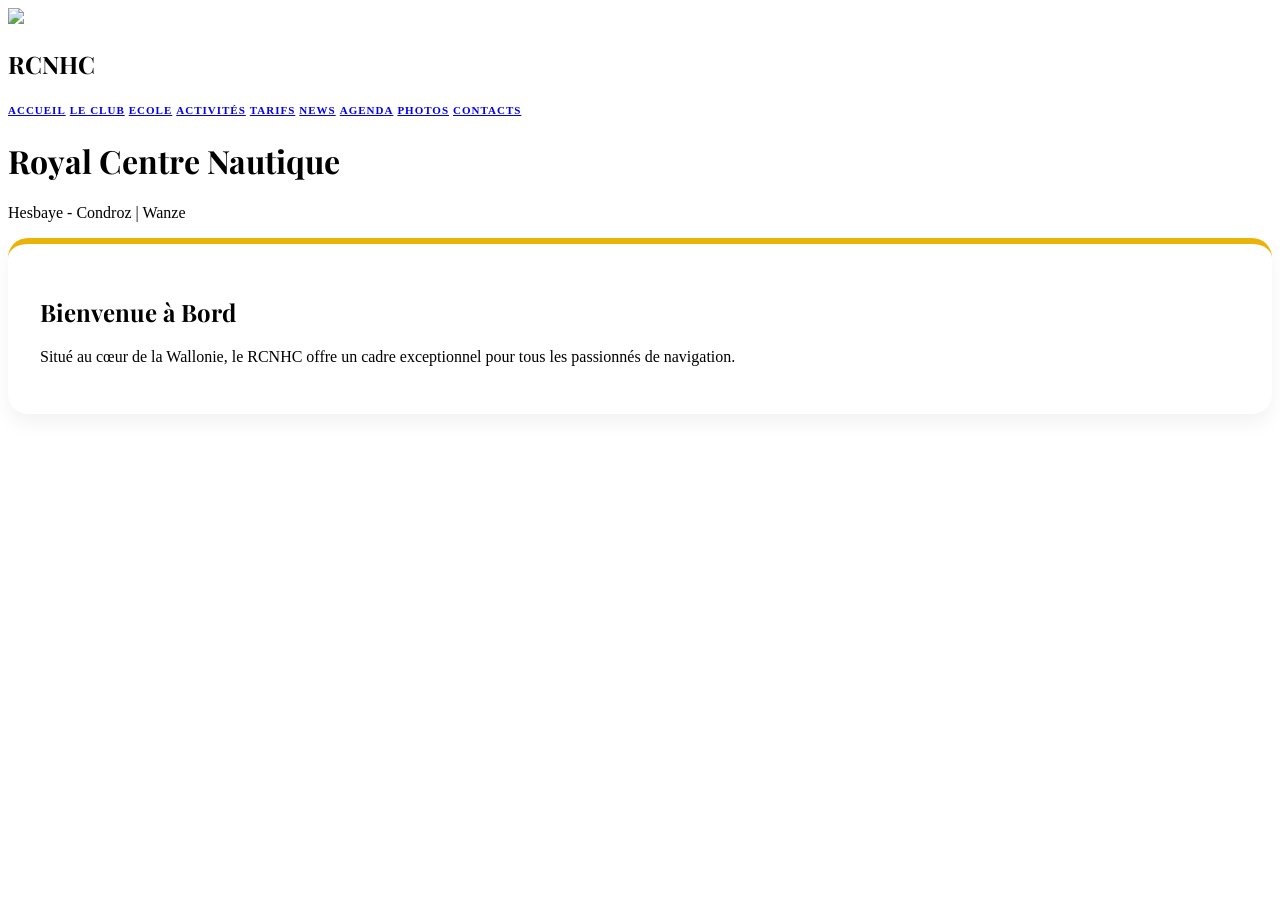
==== index.html @ adb5ff00 "Update index.html" ====
<!DOCTYPE html>
<html lang="fr">
<head>
    <meta charset="UTF-8"><meta name="viewport" content="width=device-width, initial-scale=1.0">
    <title>RCNHC - Accueil</title>
    <script src="https://cdn.tailwindcss.com"></script>
    <link href="https://fonts.googleapis.com/css2?family=Playfair+Display:wght@700&family=Inter:wght@400;600&display=swap" rel="stylesheet">
    <style>
        .font-royal { font-family: 'Playfair Display', serif; }
        .nav-link { font-size: 11px; font-weight: 600; text-transform: uppercase; letter-spacing: 1px; transition: 0.3s; }
        .card-royal { background: white; border-radius: 20px; padding: 2rem; box-shadow: 0 10px 20px rgba(0,0,0,0.05); border-top: 6px solid #EAB308; }
    </style>
</head>
<body class="bg-slate-50 font-['Inter']">
    <nav class="bg-[#002349] text-white p-4 shadow-xl sticky top-0 z-50 border-b border-yellow-600/30 flex justify-between items-center px-6 md:px-10">
        <div class="flex items-center">
            <img src="https://raw.githubusercontent.com/220880-spec/RCNHC_SITE/main/image_dd844a.png" class="h-10 w-10 rounded-full border border-yellow-500 mr-4">
            <h1 class="font-royal text-yellow-500 font-bold uppercase tracking-widest text-xs italic">RCNHC</h1>
        </div>
        <div class="flex flex-wrap gap-4 justify-end">
            <a href="index.html" class="nav-link text-yellow-500">Accueil</a>
            <a href="club.html" class="nav-link hover:text-yellow-500 text-white">Le Club</a>
            <a href="ecole.html" class="nav-link hover:text-yellow-500 text-white">Ecole</a>
            <a href="activites.html" class="nav-link hover:text-yellow-500 text-white">Activités</a>
            <a href="tarif.html" class="nav-link hover:text-yellow-500 text-white">Tarifs</a>
            <a href="news.html" class="nav-link hover:text-yellow-500 text-white">News</a>
            <a href="agenda.html" class="nav-link hover:text-yellow-500 text-white">Agenda</a>
            <a href="album.html" class="nav-link hover:text-yellow-500 text-white">Photos</a>
            <a href="contact.html" class="nav-link hover:text-yellow-500 text-white">Contacts</a>
        </div>
    </nav>

    <header class="bg-[#002349] py-24 text-center text-white border-b border-yellow-600/30">
        <h1 class="text-5xl font-royal text-yellow-500 uppercase tracking-[0.2em] mb-4 px-4">Royal Centre Nautique</h1>
        <p class="italic tracking-[0.4em] text-xs uppercase opacity-80">Hesbaye - Condroz | Wanze</p>
    </header>

    <main class="container mx-auto px-6 py-16 text-center">
        <div class="card-royal max-w-3xl mx-auto">
            <h2 class="text-3xl font-royal text-[#002349] mb-6 uppercase">Bienvenue à Bord</h2>
            <p class="text-slate-600 leading-relaxed italic">Situé au cœur de la Wallonie, le RCNHC offre un cadre exceptionnel pour tous les passionnés de navigation.</p>
        </div>
    </main>
</body>
</html>
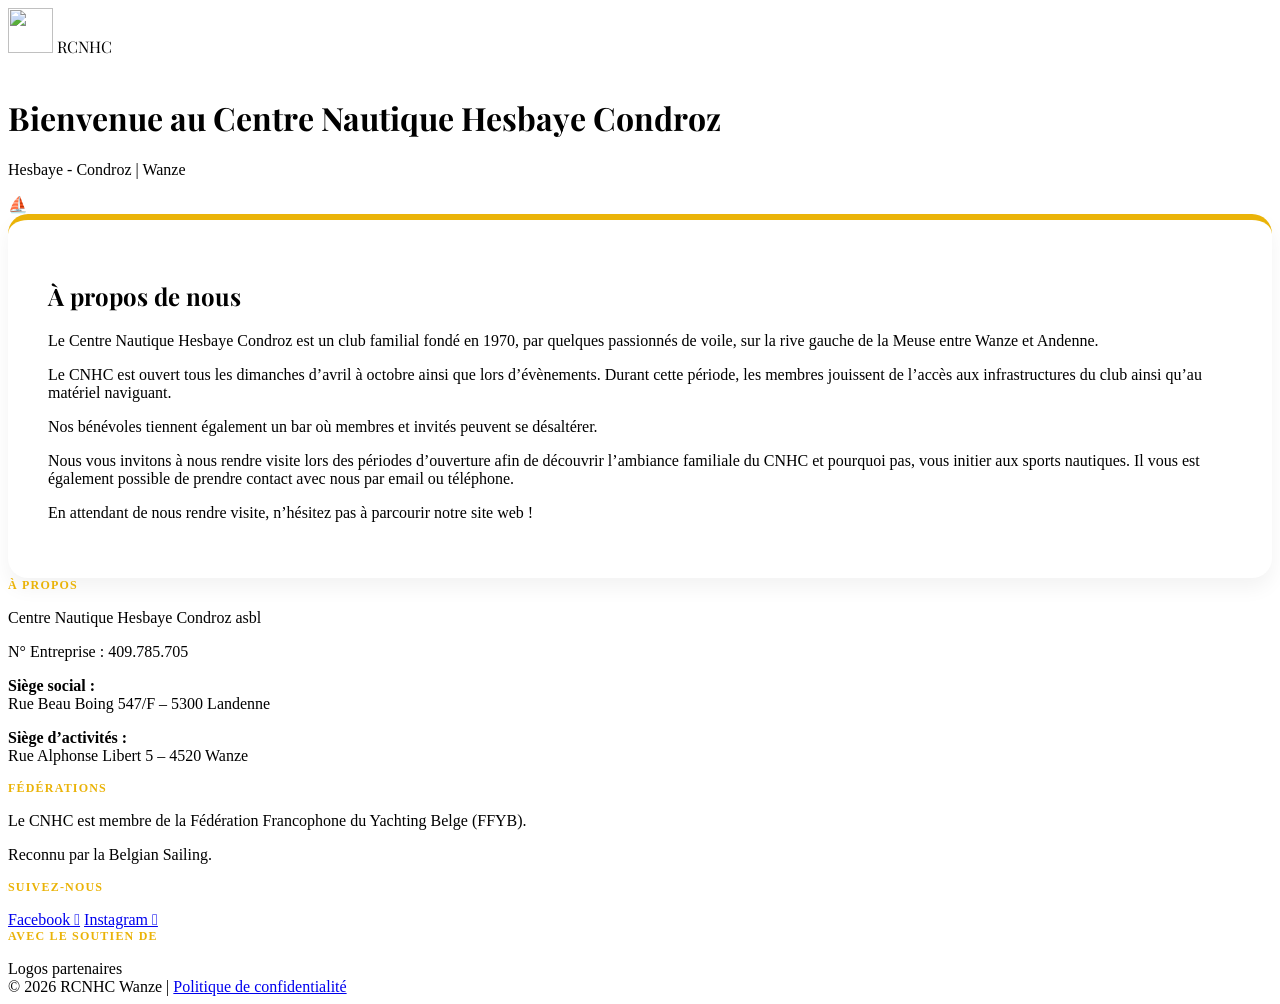
==== commit b89c486e: "Update index.html" ====
--- a/index.html
+++ b/index.html
@@ -1,45 +1,110 @@
 <!DOCTYPE html>
 <html lang="fr">
 <head>
-    <meta charset="UTF-8"><meta name="viewport" content="width=device-width, initial-scale=1.0">
+    <meta charset="UTF-8">
+    <meta name="viewport" content="width=device-width, initial-scale=1.0">
     <title>RCNHC - Accueil</title>
     <script src="https://cdn.tailwindcss.com"></script>
     <link href="https://fonts.googleapis.com/css2?family=Playfair+Display:wght@700&family=Inter:wght@400;600&display=swap" rel="stylesheet">
     <style>
         .font-royal { font-family: 'Playfair Display', serif; }
-        .nav-link { font-size: 11px; font-weight: 600; text-transform: uppercase; letter-spacing: 1px; transition: 0.3s; }
-        .card-royal { background: white; border-radius: 20px; padding: 2rem; box-shadow: 0 10px 20px rgba(0,0,0,0.05); border-top: 6px solid #EAB308; }
+        .nav-link { font-size: 11px; font-weight: 600; text-transform: uppercase; letter-spacing: 1px; transition: 0.3s; color: white; }
+        .nav-link:hover { color: #EAB308; }
+        .card-royal { background: white; border-radius: 20px; padding: 2.5rem; box-shadow: 0 10px 20px rgba(0,0,0,0.05); border-top: 6px solid #EAB308; }
+        .footer-title { color: #EAB308; font-weight: bold; text-transform: uppercase; letter-spacing: 0.1em; font-size: 0.75rem; margin-bottom: 1rem; display: block; }
     </style>
 </head>
-<body class="bg-slate-50 font-['Inter']">
-    <nav class="bg-[#002349] text-white p-4 shadow-xl sticky top-0 z-50 border-b border-yellow-600/30 flex justify-between items-center px-6 md:px-10">
-        <div class="flex items-center">
-            <img src="https://raw.githubusercontent.com/220880-spec/RCNHC_SITE/main/image_dd844a.png" class="h-10 w-10 rounded-full border border-yellow-500 mr-4">
-            <h1 class="font-royal text-yellow-500 font-bold uppercase tracking-widest text-xs italic">RCNHC</h1>
+<body class="bg-slate-50 font-['Inter'] text-slate-800 leading-relaxed">
+
+    <nav class="bg-[#002349] p-4 shadow-xl sticky top-0 z-50 border-b border-yellow-600/30 flex items-center px-6 md:px-10">
+        <div class="flex items-center flex-shrink-0">
+            <img src="https://raw.githubusercontent.com/220880-spec/RCNHC_SITE/main/image_dd844a.png" 
+                 style="height: 45px; width: 45px; object-fit: contain;" 
+                 class="rounded-full border border-yellow-500 mr-4">
+            <span class="font-royal text-yellow-500 font-bold uppercase tracking-widest text-sm italic">RCNHC</span>
         </div>
-        <div class="flex flex-wrap gap-4 justify-end">
+        <div class="flex-grow"></div>
+        <div class="flex flex-wrap gap-6 justify-end items-center">
             <a href="index.html" class="nav-link text-yellow-500">Accueil</a>
-            <a href="club.html" class="nav-link hover:text-yellow-500 text-white">Le Club</a>
-            <a href="ecole.html" class="nav-link hover:text-yellow-500 text-white">Ecole</a>
-            <a href="activites.html" class="nav-link hover:text-yellow-500 text-white">Activités</a>
-            <a href="tarif.html" class="nav-link hover:text-yellow-500 text-white">Tarifs</a>
-            <a href="news.html" class="nav-link hover:text-yellow-500 text-white">News</a>
-            <a href="agenda.html" class="nav-link hover:text-yellow-500 text-white">Agenda</a>
-            <a href="album.html" class="nav-link hover:text-yellow-500 text-white">Photos</a>
-            <a href="contact.html" class="nav-link hover:text-yellow-500 text-white">Contacts</a>
+            <a href="club.html" class="nav-link">Le Club</a>
+            <a href="ecole.html" class="nav-link">Ecole</a>
+            <a href="activites.html" class="nav-link">Activités</a>
+            <a href="tarif.html" class="nav-link">Tarifs</a>
+            <a href="news.html" class="nav-link">News</a>
+            <a href="agenda.html" class="nav-link">Agenda</a>
+            <a href="album.html" class="nav-link">Photos</a>
+            <a href="contact.html" class="nav-link">Contacts</a>
         </div>
     </nav>
 
-    <header class="bg-[#002349] py-24 text-center text-white border-b border-yellow-600/30">
-        <h1 class="text-5xl font-royal text-yellow-500 uppercase tracking-[0.2em] mb-4 px-4">Royal Centre Nautique</h1>
-        <p class="italic tracking-[0.4em] text-xs uppercase opacity-80">Hesbaye - Condroz | Wanze</p>
+    <header class="relative bg-[#002349] py-24 text-center text-white overflow-hidden border-b border-yellow-600/20">
+        <div class="relative z-10 px-6">
+            <h1 class="text-4xl md:text-5xl font-royal text-yellow-500 uppercase tracking-[0.2em] mb-4">
+                Bienvenue au Centre Nautique Hesbaye Condroz
+            </h1>
+            <p class="italic tracking-[0.4em] text-[10px] uppercase opacity-70">Hesbaye - Condroz | Wanze</p>
+        </div>
+        <div class="absolute inset-0 opacity-10 pointer-events-none flex justify-center items-center">
+            <span class="text-[20rem]">⛵</span>
+        </div>
     </header>
 
-    <main class="container mx-auto px-6 py-16 text-center">
-        <div class="card-royal max-w-3xl mx-auto">
-            <h2 class="text-3xl font-royal text-[#002349] mb-6 uppercase">Bienvenue à Bord</h2>
-            <p class="text-slate-600 leading-relaxed italic">Situé au cœur de la Wallonie, le RCNHC offre un cadre exceptionnel pour tous les passionnés de navigation.</p>
+    <main class="container mx-auto px-6 py-16 max-w-5xl">
+        
+        <article class="card-royal mb-16">
+            <h2 class="text-2xl font-royal text-[#002349] mb-8 uppercase tracking-widest border-b border-slate-100 pb-4">À propos de nous</h2>
+            
+            <div class="space-y-6 text-slate-600 italic">
+                <p>
+                    Le Centre Nautique Hesbaye Condroz est un <span class="text-[#002349] font-bold">club familial fondé en 1970</span>, par quelques passionnés de voile, sur la rive gauche de la Meuse entre Wanze et Andenne.
+                </p>
+                <p>
+                    Le CNHC est ouvert tous les <span class="text-[#002349] font-semibold">dimanches d’avril à octobre</span> ainsi que lors d’évènements. Durant cette période, les membres jouissent de l’accès aux infrastructures du club ainsi qu’au matériel naviguant.
+                </p>
+                <p>
+                    Nos bénévoles tiennent également un bar où membres et invités peuvent se désaltérer.
+                </p>
+                <p>
+                    Nous vous invitons à nous rendre visite lors des périodes d’ouverture afin de découvrir l’ambiance familiale du CNHC et pourquoi pas, vous initier aux sports nautiques. Il vous est également possible de prendre contact avec nous par email ou téléphone.
+                </p>
+                <p class="text-[#002349] font-bold pt-4">
+                    En attendant de nous rendre visite, n’hésitez pas à parcourir notre site web !
+                </p>
+            </div>
+        </article>
+
+        <div class="grid md:grid-cols-3 gap-12 text-sm border-t border-slate-200 pt-16">
+            
+            <div>
+                <span class="footer-title">À Propos</span>
+                <p class="font-bold text-[#002349] mb-2 uppercase text-[11px]">Centre Nautique Hesbaye Condroz asbl</p>
+                <p class="text-slate-500 mb-4 italic">N° Entreprise : 409.785.705</p>
+                <p class="mb-2"><strong class="text-[#002349] uppercase text-[10px]">Siège social :</strong><br><span class="text-slate-500 italic">Rue Beau Boing 547/F – 5300 Landenne</span></p>
+                <p><strong class="text-[#002349] uppercase text-[10px]">Siège d’activités :</strong><br><span class="text-slate-500 italic">Rue Alphonse Libert 5 – 4520 Wanze</span></p>
+            </div>
+
+            <div>
+                <span class="footer-title">Fédérations</span>
+                <p class="mb-4 italic text-slate-600">Le CNHC est membre de la <span class="font-bold">Fédération Francophone du Yachting Belge (FFYB)</span>.</p>
+                <p class="italic text-slate-600">Reconnu par la <span class="font-bold">Belgian Sailing</span>.</p>
+            </div>
+
+            <div class="text-center md:text-left">
+                <span class="footer-title">Suivez-nous</span>
+                <div class="flex gap-4 mb-8 justify-center md:justify-start">
+                    <a href="#" class="text-2xl grayscale hover:grayscale-0 transition">Facebook </a>
+                    <a href="#" class="text-2xl grayscale hover:grayscale-0 transition">Instagram </a>
+                </div>
+                <span class="footer-title">Avec le soutien de</span>
+                <div class="bg-slate-200 h-16 w-32 rounded flex items-center justify-center italic text-slate-400 text-[10px]">Logos partenaires</div>
+            </div>
+
         </div>
     </main>
+
+    <footer class="bg-[#002349] text-slate-500 py-10 text-center text-[10px] tracking-widest uppercase mt-20 border-t border-yellow-600/10">
+        &copy; 2026 RCNHC Wanze | <a href="#" class="hover:text-yellow-500 transition">Politique de confidentialité</a>
+    </footer>
+
 </body>
 </html>
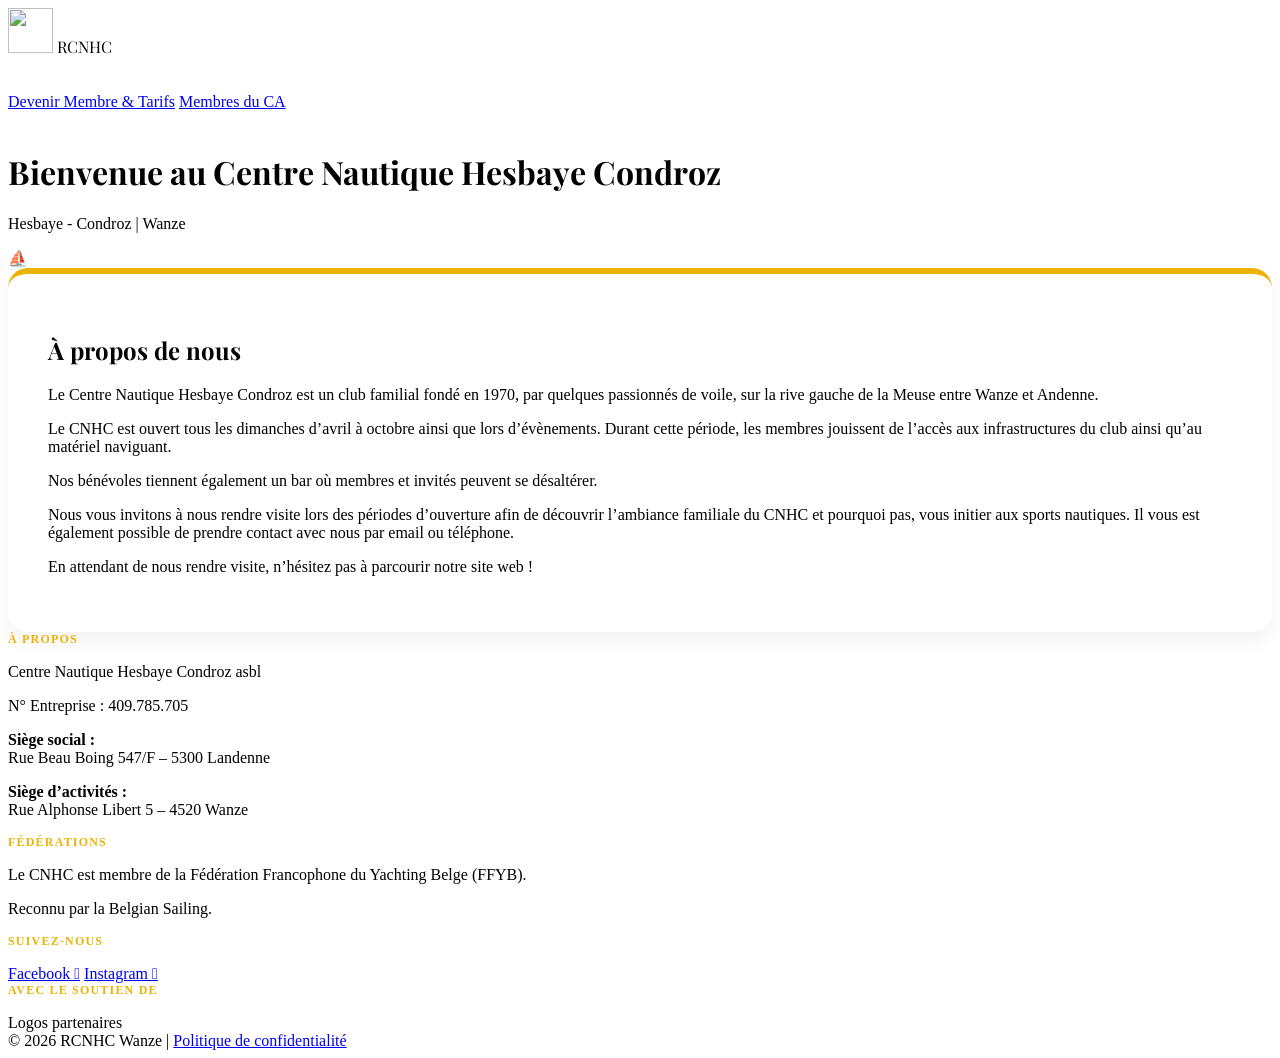
==== commit 83d603fa: "Update index.html" ====
--- a/index.html
+++ b/index.html
@@ -17,24 +17,34 @@
 <body class="bg-slate-50 font-['Inter'] text-slate-800 leading-relaxed">
 
     <nav class="bg-[#002349] p-4 shadow-xl sticky top-0 z-50 border-b border-yellow-600/30 flex items-center px-6 md:px-10">
-        <div class="flex items-center flex-shrink-0">
-            <img src="https://raw.githubusercontent.com/220880-spec/RCNHC_SITE/main/image_dd844a.png" 
-                 style="height: 45px; width: 45px; object-fit: contain;" 
-                 class="rounded-full border border-yellow-500 mr-4">
-            <span class="font-royal text-yellow-500 font-bold uppercase tracking-widest text-sm italic">RCNHC</span>
+        <nav class="bg-[#002349] p-4 shadow-xl sticky top-0 z-50 border-b border-yellow-600/30 flex items-center px-6 md:px-10">
+    <div class="flex items-center flex-shrink-0">
+        <img src="https://raw.githubusercontent.com/220880-spec/RCNHC_SITE/main/image_dd844a.png" 
+             style="height: 45px; width: 45px; object-fit: contain;" 
+             class="rounded-full border border-yellow-500 mr-4">
+        <span class="font-royal text-yellow-500 font-bold uppercase tracking-widest text-sm italic">RCNHC</span>
+    </div>
+
+    <div class="flex-grow"></div>
+
+    <div class="flex flex-wrap gap-6 justify-end items-center">
+        <a href="index.html" class="nav-link">Accueil</a>
+        
+        <div class="dropdown">
+            <a href="club.html" class="nav-link">Le Club ▼</a>
+            <div class="dropdown-content">
+                <a href="club.html#devenir-membre" class="dropdown-item">Devenir Membre & Tarifs</a>
+                <a href="club.html#comite" class="dropdown-item">Membres du CA</a>
+            </div>
         </div>
-        <div class="flex-grow"></div>
-        <div class="flex flex-wrap gap-6 justify-end items-center">
-            <a href="index.html" class="nav-link text-yellow-500">Accueil</a>
-            <a href="club.html" class="nav-link">Le Club</a>
-            <a href="ecole.html" class="nav-link">Ecole</a>
-            <a href="activites.html" class="nav-link">Activités</a>
-            <a href="tarif.html" class="nav-link">Tarifs</a>
-            <a href="news.html" class="nav-link">News</a>
-            <a href="agenda.html" class="nav-link">Agenda</a>
-            <a href="album.html" class="nav-link">Photos</a>
-            <a href="contact.html" class="nav-link">Contacts</a>
-        </div>
+
+        <a href="ecole.html" class="nav-link">Ecole</a>
+        <a href="activites.html" class="nav-link">Activités</a>
+        <a href="news.html" class="nav-link">News</a>
+        <a href="agenda.html" class="nav-link">Agenda</a>
+        <a href="contact.html" class="nav-link">Contacts</a>
+    </div>
+</nav>
     </nav>
 
     <header class="relative bg-[#002349] py-24 text-center text-white overflow-hidden border-b border-yellow-600/20">
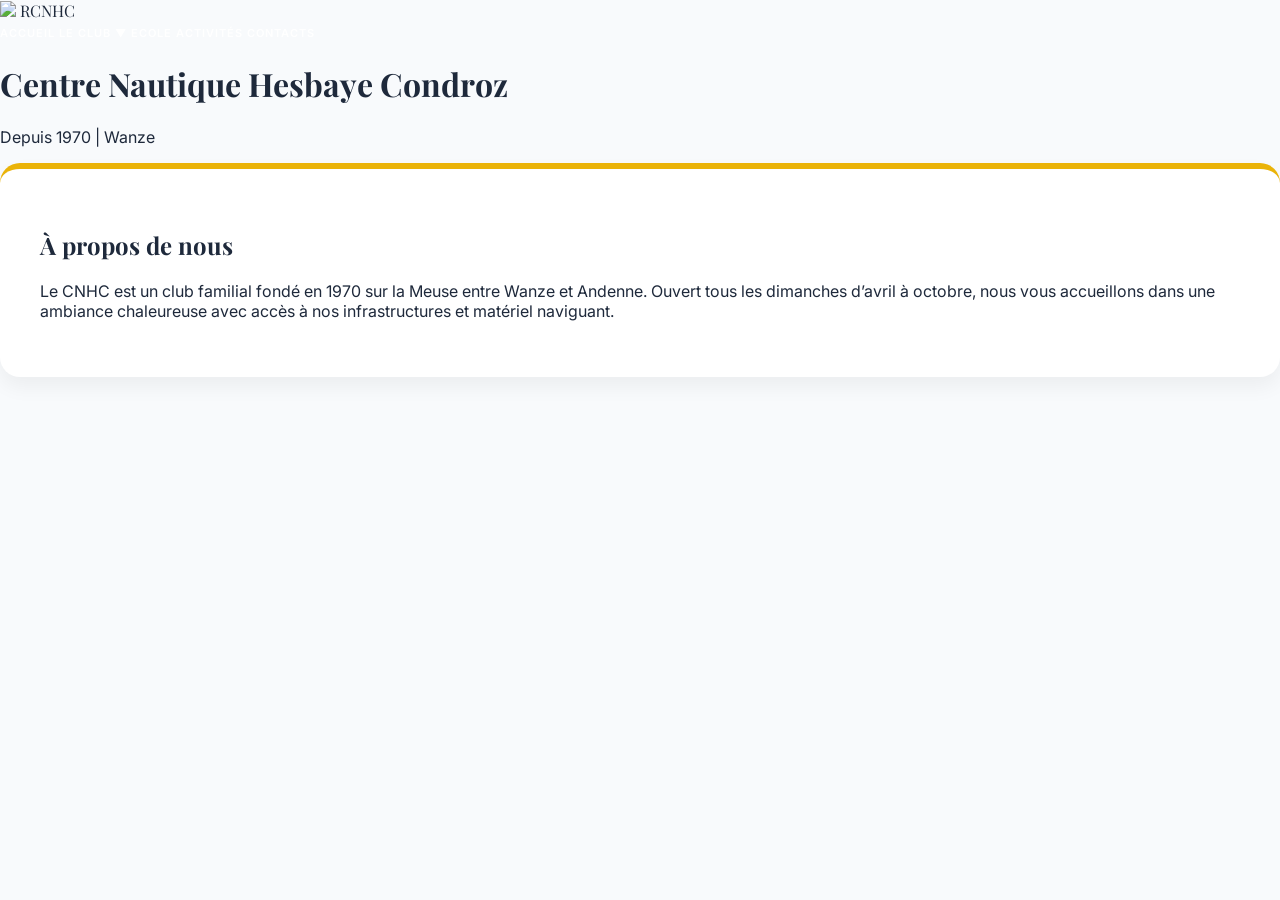
==== commit 094b27fe: "Update index.html" ====
--- a/index.html
+++ b/index.html
@@ -2,119 +2,45 @@
 <html lang="fr">
 <head>
     <meta charset="UTF-8">
-    <meta name="viewport" content="width=device-width, initial-scale=1.0">
     <title>RCNHC - Accueil</title>
     <script src="https://cdn.tailwindcss.com"></script>
     <link href="https://fonts.googleapis.com/css2?family=Playfair+Display:wght@700&family=Inter:wght@400;600&display=swap" rel="stylesheet">
-    <style>
-        .font-royal { font-family: 'Playfair Display', serif; }
-        .nav-link { font-size: 11px; font-weight: 600; text-transform: uppercase; letter-spacing: 1px; transition: 0.3s; color: white; }
-        .nav-link:hover { color: #EAB308; }
-        .card-royal { background: white; border-radius: 20px; padding: 2.5rem; box-shadow: 0 10px 20px rgba(0,0,0,0.05); border-top: 6px solid #EAB308; }
-        .footer-title { color: #EAB308; font-weight: bold; text-transform: uppercase; letter-spacing: 0.1em; font-size: 0.75rem; margin-bottom: 1rem; display: block; }
-    </style>
+    <link rel="stylesheet" href="style.css">
 </head>
-<body class="bg-slate-50 font-['Inter'] text-slate-800 leading-relaxed">
-
-    <nav class="bg-[#002349] p-4 shadow-xl sticky top-0 z-50 border-b border-yellow-600/30 flex items-center px-6 md:px-10">
-        <nav class="bg-[#002349] p-4 shadow-xl sticky top-0 z-50 border-b border-yellow-600/30 flex items-center px-6 md:px-10">
-    <div class="flex items-center flex-shrink-0">
-        <img src="https://raw.githubusercontent.com/220880-spec/RCNHC_SITE/main/image_dd844a.png" 
-             style="height: 45px; width: 45px; object-fit: contain;" 
-             class="rounded-full border border-yellow-500 mr-4">
-        <span class="font-royal text-yellow-500 font-bold uppercase tracking-widest text-sm italic">RCNHC</span>
-    </div>
-
-    <div class="flex-grow"></div>
-
-    <div class="flex flex-wrap gap-6 justify-end items-center">
-        <a href="index.html" class="nav-link">Accueil</a>
-        
-        <div class="dropdown">
-            <a href="club.html" class="nav-link">Le Club ▼</a>
-            <div class="dropdown-content">
-                <a href="club.html#devenir-membre" class="dropdown-item">Devenir Membre & Tarifs</a>
-                <a href="club.html#comite" class="dropdown-item">Membres du CA</a>
+<body>
+    <nav class="bg-[#002349] p-4 flex items-center px-10 border-b border-yellow-600/30 sticky top-0 z-50">
+        <div class="flex items-center">
+            <img src="https://raw.githubusercontent.com/220880-spec/RCNHC_SITE/main/image_dd844a.png" class="h-10 w-10 mr-4 rounded-full border border-yellow-500">
+            <span class="font-royal text-yellow-500 font-bold uppercase tracking-widest text-sm italic">RCNHC</span>
+        </div>
+        <div class="flex-grow"></div>
+        <div class="flex gap-6 items-center">
+            <a href="index.html" class="nav-link text-yellow-500">Accueil</a>
+            <div class="dropdown">
+                <a href="#" class="nav-link">Le Club ▼</a>
+                <div class="dropdown-content">
+                    <a href="devenir-membre.html" class="dropdown-item">Devenir Membre & Tarifs</a>
+                    <a href="comite.html" class="dropdown-item">Membres du CA</a>
+                </div>
             </div>
+            <a href="ecole.html" class="nav-link">Ecole</a>
+            <a href="activites.html" class="nav-link">Activités</a>
+            <a href="contact.html" class="nav-link">Contacts</a>
         </div>
-
-        <a href="ecole.html" class="nav-link">Ecole</a>
-        <a href="activites.html" class="nav-link">Activités</a>
-        <a href="news.html" class="nav-link">News</a>
-        <a href="agenda.html" class="nav-link">Agenda</a>
-        <a href="contact.html" class="nav-link">Contacts</a>
-    </div>
-</nav>
     </nav>
 
-    <header class="relative bg-[#002349] py-24 text-center text-white overflow-hidden border-b border-yellow-600/20">
-        <div class="relative z-10 px-6">
-            <h1 class="text-4xl md:text-5xl font-royal text-yellow-500 uppercase tracking-[0.2em] mb-4">
-                Bienvenue au Centre Nautique Hesbaye Condroz
-            </h1>
-            <p class="italic tracking-[0.4em] text-[10px] uppercase opacity-70">Hesbaye - Condroz | Wanze</p>
-        </div>
-        <div class="absolute inset-0 opacity-10 pointer-events-none flex justify-center items-center">
-            <span class="text-[20rem]">⛵</span>
-        </div>
+    <header class="bg-[#002349] py-24 text-center text-white border-b border-yellow-600/20">
+        <h1 class="text-4xl font-royal text-yellow-500 uppercase tracking-widest">Centre Nautique Hesbaye Condroz</h1>
+        <p class="text-[10px] italic tracking-[0.4em] mt-4 opacity-70 uppercase">Depuis 1970 | Wanze</p>
     </header>
 
-    <main class="container mx-auto px-6 py-16 max-w-5xl">
-        
-        <article class="card-royal mb-16">
-            <h2 class="text-2xl font-royal text-[#002349] mb-8 uppercase tracking-widest border-b border-slate-100 pb-4">À propos de nous</h2>
-            
-            <div class="space-y-6 text-slate-600 italic">
-                <p>
-                    Le Centre Nautique Hesbaye Condroz est un <span class="text-[#002349] font-bold">club familial fondé en 1970</span>, par quelques passionnés de voile, sur la rive gauche de la Meuse entre Wanze et Andenne.
-                </p>
-                <p>
-                    Le CNHC est ouvert tous les <span class="text-[#002349] font-semibold">dimanches d’avril à octobre</span> ainsi que lors d’évènements. Durant cette période, les membres jouissent de l’accès aux infrastructures du club ainsi qu’au matériel naviguant.
-                </p>
-                <p>
-                    Nos bénévoles tiennent également un bar où membres et invités peuvent se désaltérer.
-                </p>
-                <p>
-                    Nous vous invitons à nous rendre visite lors des périodes d’ouverture afin de découvrir l’ambiance familiale du CNHC et pourquoi pas, vous initier aux sports nautiques. Il vous est également possible de prendre contact avec nous par email ou téléphone.
-                </p>
-                <p class="text-[#002349] font-bold pt-4">
-                    En attendant de nous rendre visite, n’hésitez pas à parcourir notre site web !
-                </p>
-            </div>
-        </article>
-
-        <div class="grid md:grid-cols-3 gap-12 text-sm border-t border-slate-200 pt-16">
-            
-            <div>
-                <span class="footer-title">À Propos</span>
-                <p class="font-bold text-[#002349] mb-2 uppercase text-[11px]">Centre Nautique Hesbaye Condroz asbl</p>
-                <p class="text-slate-500 mb-4 italic">N° Entreprise : 409.785.705</p>
-                <p class="mb-2"><strong class="text-[#002349] uppercase text-[10px]">Siège social :</strong><br><span class="text-slate-500 italic">Rue Beau Boing 547/F – 5300 Landenne</span></p>
-                <p><strong class="text-[#002349] uppercase text-[10px]">Siège d’activités :</strong><br><span class="text-slate-500 italic">Rue Alphonse Libert 5 – 4520 Wanze</span></p>
-            </div>
-
-            <div>
-                <span class="footer-title">Fédérations</span>
-                <p class="mb-4 italic text-slate-600">Le CNHC est membre de la <span class="font-bold">Fédération Francophone du Yachting Belge (FFYB)</span>.</p>
-                <p class="italic text-slate-600">Reconnu par la <span class="font-bold">Belgian Sailing</span>.</p>
-            </div>
-
-            <div class="text-center md:text-left">
-                <span class="footer-title">Suivez-nous</span>
-                <div class="flex gap-4 mb-8 justify-center md:justify-start">
-                    <a href="#" class="text-2xl grayscale hover:grayscale-0 transition">Facebook </a>
-                    <a href="#" class="text-2xl grayscale hover:grayscale-0 transition">Instagram </a>
-                </div>
-                <span class="footer-title">Avec le soutien de</span>
-                <div class="bg-slate-200 h-16 w-32 rounded flex items-center justify-center italic text-slate-400 text-[10px]">Logos partenaires</div>
-            </div>
-
+    <main class="container mx-auto px-6 py-16 max-w-4xl">
+        <div class="card-royal">
+            <h2 class="text-2xl font-royal text-[#002349] mb-8 uppercase border-b pb-4">À propos de nous</h2>
+            <p class="italic text-slate-600 leading-relaxed">
+                Le CNHC est un club familial fondé en 1970 sur la Meuse entre Wanze et Andenne. Ouvert tous les dimanches d’avril à octobre, nous vous accueillons dans une ambiance chaleureuse avec accès à nos infrastructures et matériel naviguant.
+            </p>
         </div>
     </main>
-
-    <footer class="bg-[#002349] text-slate-500 py-10 text-center text-[10px] tracking-widest uppercase mt-20 border-t border-yellow-600/10">
-        &copy; 2026 RCNHC Wanze | <a href="#" class="hover:text-yellow-500 transition">Politique de confidentialité</a>
-    </footer>
-
 </body>
 </html>
--- a/style.css
+++ b/style.css
@@ -0,0 +1,55 @@
+/* --- BASES & TYPO --- */
+.font-royal { font-family: 'Playfair Display', serif; }
+body { font-family: 'Inter', sans-serif; background-color: #f8fafc; color: #1e293b; margin: 0; }
+
+/* --- NAVIGATION & MENU DÉROULANT --- */
+.nav-link { 
+    font-size: 11px; 
+    font-weight: 600; 
+    text-transform: uppercase; 
+    letter-spacing: 1px; 
+    color: white; 
+    transition: 0.3s;
+    text-decoration: none;
+}
+.nav-link:hover { color: #EAB308; }
+
+.dropdown { position: relative; display: inline-block; }
+
+.dropdown-content {
+    display: none; 
+    position: absolute; 
+    background-color: #002349;
+    min-width: 240px; 
+    box-shadow: 0px 10px 20px rgba(0,0,0,0.5); 
+    z-index: 1000; 
+    border-top: 4px solid #EAB308;
+    top: 100%; 
+    left: 0;
+    flex-direction: column; /* Force l'alignement vertical */
+}
+
+.dropdown:hover .dropdown-content { display: flex; }
+
+.dropdown-item {
+    display: block;
+    padding: 15px 20px;
+    color: white;
+    font-size: 10px;
+    text-transform: uppercase;
+    letter-spacing: 1px;
+    text-decoration: none;
+    border-bottom: 1px solid rgba(255,255,255,0.05);
+    text-align: left;
+}
+.dropdown-item:hover { background-color: #003366; color: #EAB308; }
+
+/* --- COMPOSANTS --- */
+.card-royal { 
+    background: white; 
+    border-radius: 20px; 
+    padding: 2.5rem; 
+    box-shadow: 0 10px 20px rgba(0,0,0,0.05); 
+    border-top: 6px solid #EAB308; 
+}
+.price-tag { color: #002349; font-weight: 800; font-size: 2.5rem; }
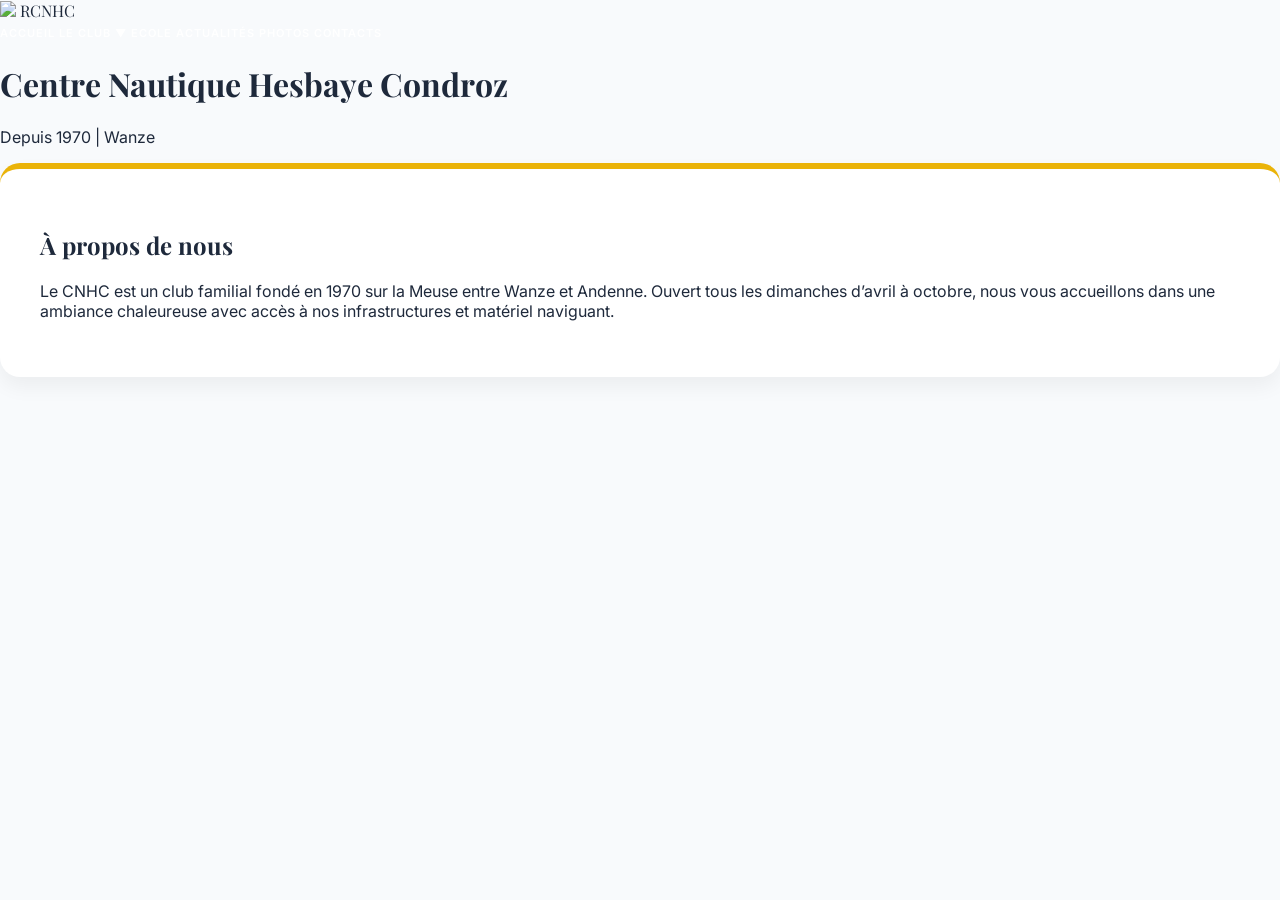
==== commit 0c5ed705: "Update index.html" ====
--- a/index.html
+++ b/index.html
@@ -24,7 +24,8 @@
                 </div>
             </div>
             <a href="ecole.html" class="nav-link">Ecole</a>
-            <a href="activites.html" class="nav-link">Activités</a>
+            <a href="news.html" class="nav-link text-yellow-500">Actualités</a>
+            <a href="album.html" class="nav-link">Photos</a>
             <a href="contact.html" class="nav-link">Contacts</a>
         </div>
     </nav>
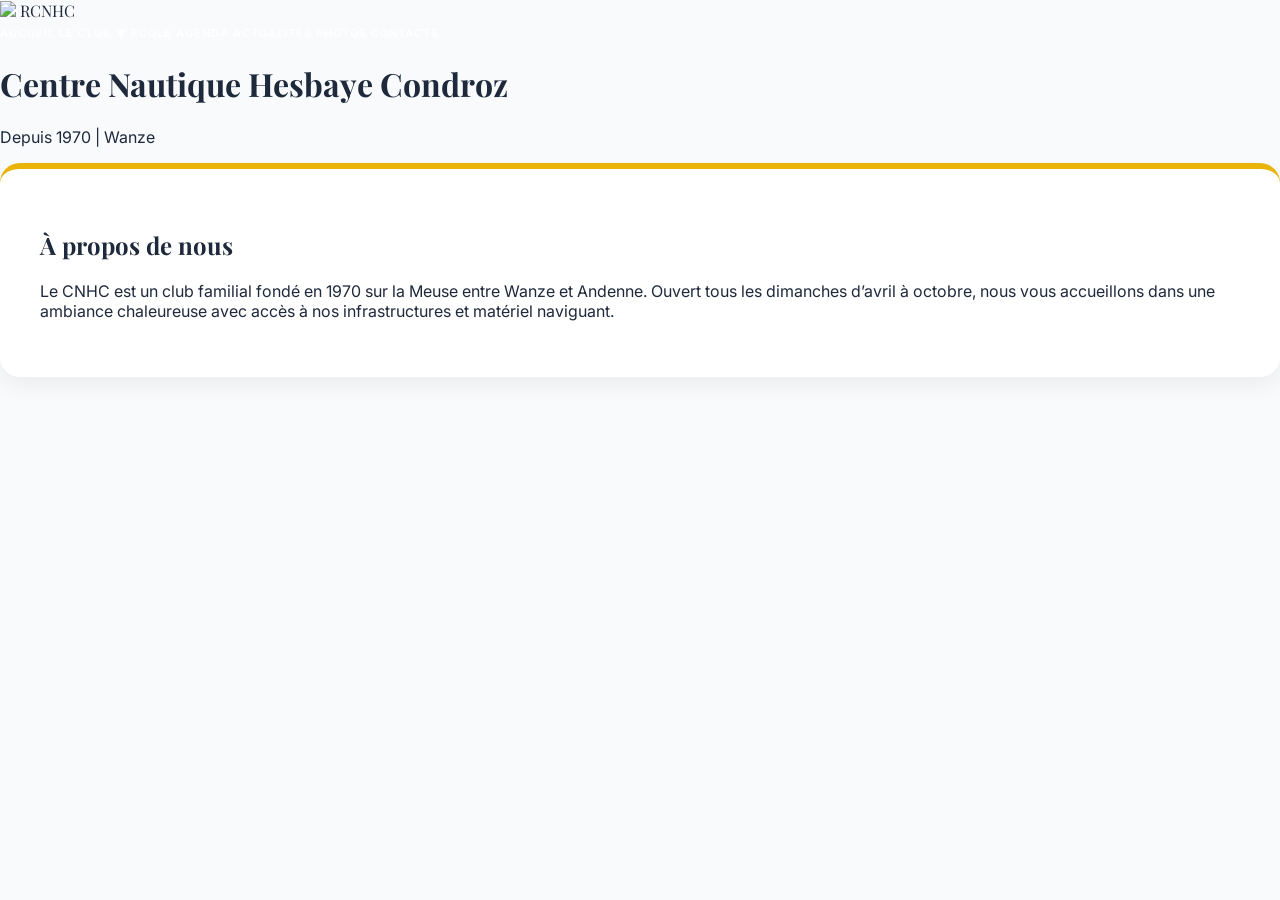
==== commit 9ccb8e29: "Update index.html" ====
--- a/index.html
+++ b/index.html
@@ -24,7 +24,8 @@
                 </div>
             </div>
             <a href="ecole.html" class="nav-link">Ecole</a>
-            <a href="news.html" class="nav-link text-yellow-500">Actualités</a>
+            <a href="agenda.html" class="nav-link">Agenda</a>
+            <a href="news.html" class="nav-link ">Actualités</a>
             <a href="album.html" class="nav-link">Photos</a>
             <a href="contact.html" class="nav-link">Contacts</a>
         </div>
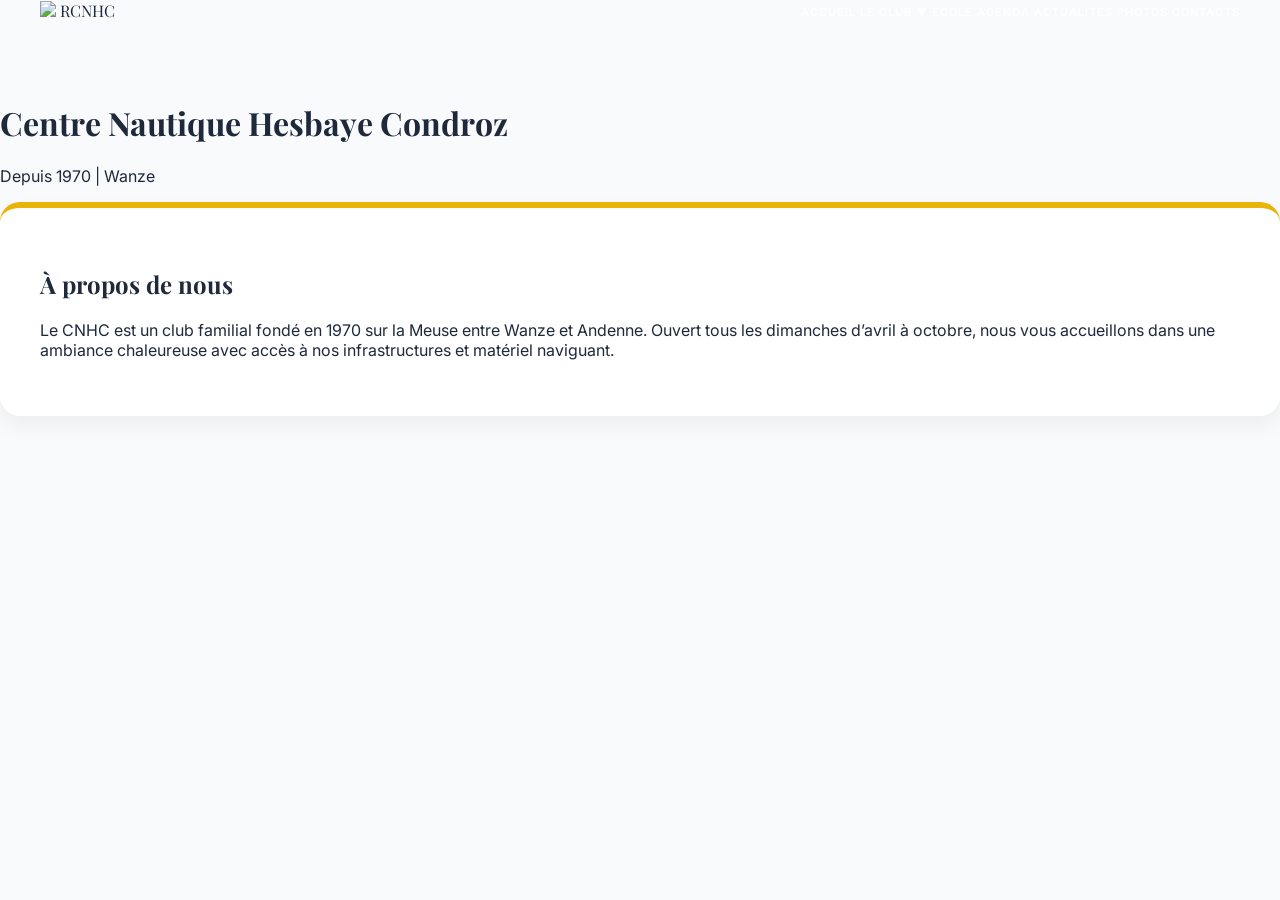
==== commit d698e05e: "Update index.html" ====
--- a/index.html
+++ b/index.html
@@ -8,29 +8,32 @@
     <link rel="stylesheet" href="style.css">
 </head>
 <body>
-    <nav class="bg-[#002349] p-4 flex items-center px-10 border-b border-yellow-600/30 sticky top-0 z-50">
-        <div class="flex items-center">
-            <img src="https://raw.githubusercontent.com/220880-spec/RCNHC_SITE/main/image_dd844a.png" class="h-10 w-10 mr-4 rounded-full border border-yellow-500">
-            <span class="font-royal text-yellow-500 font-bold uppercase tracking-widest text-sm italic">RCNHC</span>
+    <nav class="bg-[#002349] p-4 flex items-center px-10 border-b border-yellow-600/30 sticky top-0 z-50 h-[80px]">
+    <div class="flex items-center">
+        <img src="https://raw.githubusercontent.com/220880-spec/RCNHC_SITE/main/image_dd844a.png" class="h-10 w-10 mr-4 rounded-full border border-yellow-500 object-cover shadow-sm">
+        <span class="font-royal text-yellow-500 font-bold uppercase tracking-widest text-sm italic">RCNHC</span>
+    </div>
+
+    <div class="flex-grow"></div>
+
+    <div class="flex gap-8 items-center h-full">
+        <a href="index.html" class="nav-link" id="nav-index">Accueil</a>
+        
+        <div class="dropdown h-full flex items-center">
+            <a href="#" class="nav-link" id="nav-club">Le Club ▼</a>
+            <div class="dropdown-content">
+                <a href="devenir-membre.html" class="dropdown-item">Devenir Membre & Tarifs</a>
+                <a href="comite.html" class="dropdown-item">Membres du CA</a>
+            </div>
         </div>
-        <div class="flex-grow"></div>
-        <div class="flex gap-6 items-center">
-            <a href="index.html" class="nav-link text-yellow-500">Accueil</a>
-            <div class="dropdown">
-                <a href="#" class="nav-link">Le Club ▼</a>
-                <div class="dropdown-content">
-                    <a href="devenir-membre.html" class="dropdown-item">Devenir Membre & Tarifs</a>
-                    <a href="comite.html" class="dropdown-item">Membres du CA</a>
-                </div>
-            </div>
-            <a href="ecole.html" class="nav-link">Ecole</a>
-            <a href="agenda.html" class="nav-link">Agenda</a>
-            <a href="news.html" class="nav-link ">Actualités</a>
-            <a href="album.html" class="nav-link">Photos</a>
-            <a href="contact.html" class="nav-link">Contacts</a>
-        </div>
-    </nav>
 
+        <a href="ecole.html" class="nav-link" id="nav-ecole">Ecole</a>
+        <a href="agenda.html" class="nav-link" id="nav-agenda">Agenda</a>
+        <a href="news.html" class="nav-link" id="nav-news">Actualités</a>
+        <a href="album.html" class="nav-link" id="nav-album">Photos</a>
+        <a href="contact.html" class="nav-link" id="nav-contact">Contacts</a>
+    </div>
+</nav>
     <header class="bg-[#002349] py-24 text-center text-white border-b border-yellow-600/20">
         <h1 class="text-4xl font-royal text-yellow-500 uppercase tracking-widest">Centre Nautique Hesbaye Condroz</h1>
         <p class="text-[10px] italic tracking-[0.4em] mt-4 opacity-70 uppercase">Depuis 1970 | Wanze</p>
--- a/style.css
+++ b/style.css
@@ -53,3 +53,22 @@
     border-top: 6px solid #EAB308; 
 }
 .price-tag { color: #002349; font-weight: 800; font-size: 2.5rem; }
+/* Force la barre de navigation à être identique partout */
+nav {
+    height: 80px; /* Tu peux ajuster cette hauteur selon tes goûts */
+    display: flex;
+    align-items: center;
+    justify-content: space-between;
+    padding: 0 40px !important; /* Force les marges latérales */
+}
+
+/* Aligne le logo et le texte RCNHC verticalement */
+nav .flex.items-center {
+    height: 100%;
+}
+
+/* Aligne le groupe de liens à droite */
+nav .flex.gap-6 {
+    height: 100%;
+    align-items: center;
+}
